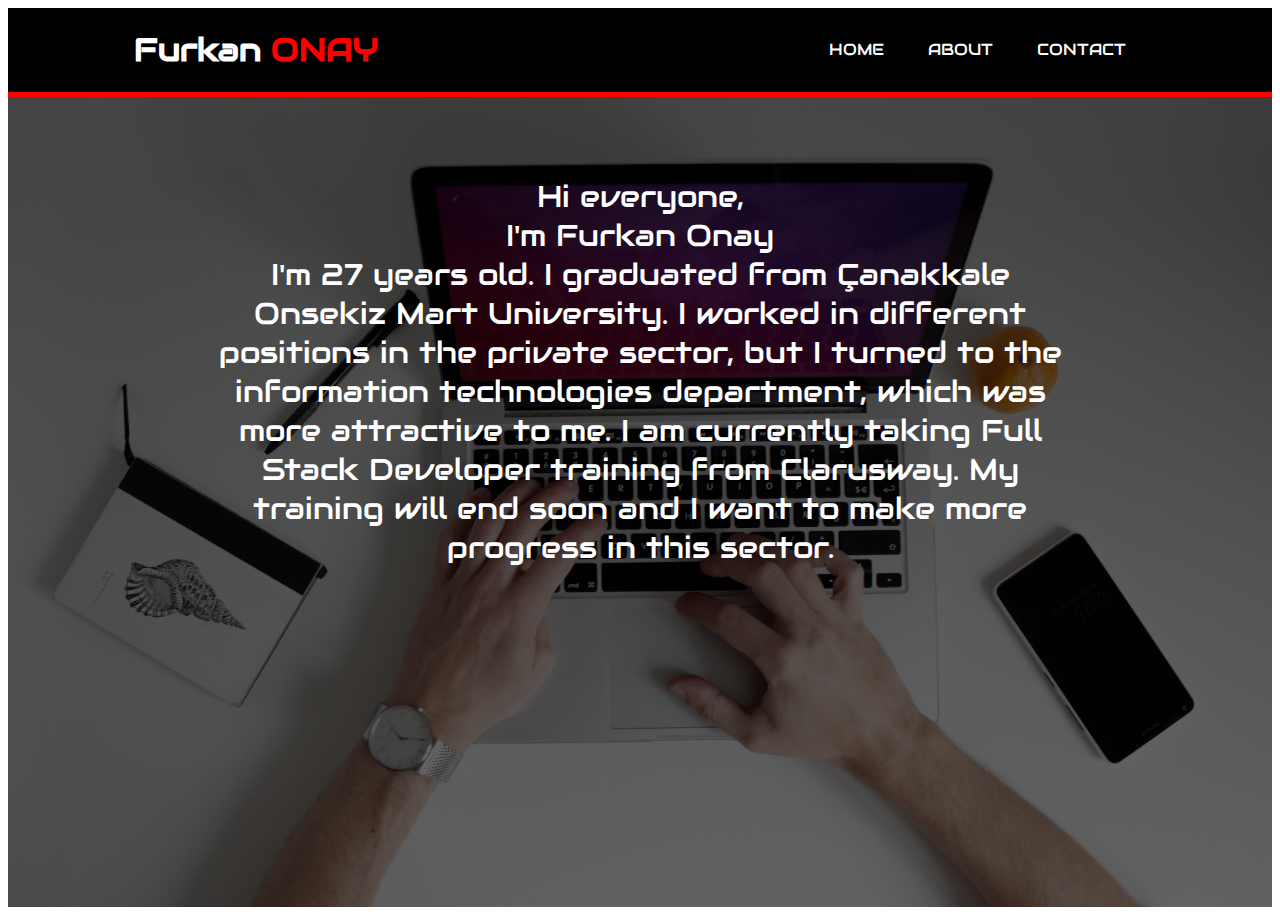
==== About-page.html @ 7b92890f "first commit" ====
<!DOCTYPE html>
<html lang="en">
<head>
    <meta charset="UTF-8">
    <meta http-equiv="X-UA-Compatible" content="IE=edge">
    <meta name="viewport" content="width=device-width, initial-scale=1.0">
    <title>Furkan ONAY Portfolio Page</title>
    <link rel="stylesheet" href="./styke.css">
    <link rel="stylesheet" href="https://fonts.googleapis.com/css?family=Audiowide">
</head>
<body>
    <div id="header">
        <div class="container">
            <div id="branding">
                <h1>Furkan<span id="spanColor"> ONAY</span> </h1>
            </div>
            <div id="nav">
                <ul>
                    <li><a href="./I'm a Full Stack Developer.html">HOME</a></li>
                    <li><a href="./About-page.html">ABOUT</a></li>
                    <li><a href="./contact.html">CONTACT</a></li>
                </ul>
            </div>
        </div>
    </div>
    <div id="main">
        <div class="container">
            <p style="align-content:center ; padding: 80px; margin: auto;">
                Hi everyone,<br>
            I'm Furkan Onay <br>
            I'm 27 years old.
            I graduated from Çanakkale Onsekiz Mart University.
            I worked in different positions in the private sector, but I turned to the information technologies department, which was more attractive to me.
            I am currently taking Full Stack Developer training from Clarusway. My training will end soon and I want to make more progress in this sector.
            </p>
        </div>
        
    </div>
</body>
</html>
---- styke.css ----
/* * {
  border: 1px solid black;
}
*/
body {
    height: 100vh;
  }
  .container {
    width: 80%;
    margin: auto;
    overflow: hidden;
  }
  
  ul {
    margin: 0;
    padding: 0;
  }
  
  #header {
    background-color: black;
    border-bottom: 5px solid red;
  }
  
  #header a {
    color: white;
    text-decoration: none;
  }
  
  #header .container {
    display: flex;
    justify-content: space-between;
    align-items: center;
  }
  
  #header li {
    display: inline;
    padding: 0 20px;
    font-family: "Audiowide", sans-serif;
  }
  #branding {
    color: white;
    font-family: "Audiowide", sans-serif;
  }
  
  #spanColor {
    color: #ff0000;
  }
  #main {
    background-image: linear-gradient(rgba(0, 0, 0, 0.7), rgba(0, 0, 0, 0.6)),
      url("./Laptop.jpg");
    background-size: cover;
    text-align: center;
    color: white;
    height: 90vh;
  }
  
  #main h1 {
    font-size: 60px;
    margin: 200px 0 10px;
    font-family: "Audiowide", sans-serif;
  }
  
  #main p {
    font-size: 30px;
    font-family: "Audiowide", sans-serif;
  }
  
  #about, #contact {
    background-color: black;
    color: white;
  }
  #about h2, #contact h2 {
    font-size: 30px;
    font-family: "Audiowide", sans-serif;
    text-align: center;
    color: red;
  }
  
  #about p, #contact p {
    font-size: 20px;
    font-family: "Arial", sans-serif;
    padding: 0 10px;
  }
  
  #linkedin a{
    text-decoration: none;
    color: white;
    border: 2px solid red;
    border-radius: 5px;
  }
  #linkedin a:hover{
    background-color:darkorange;
  }
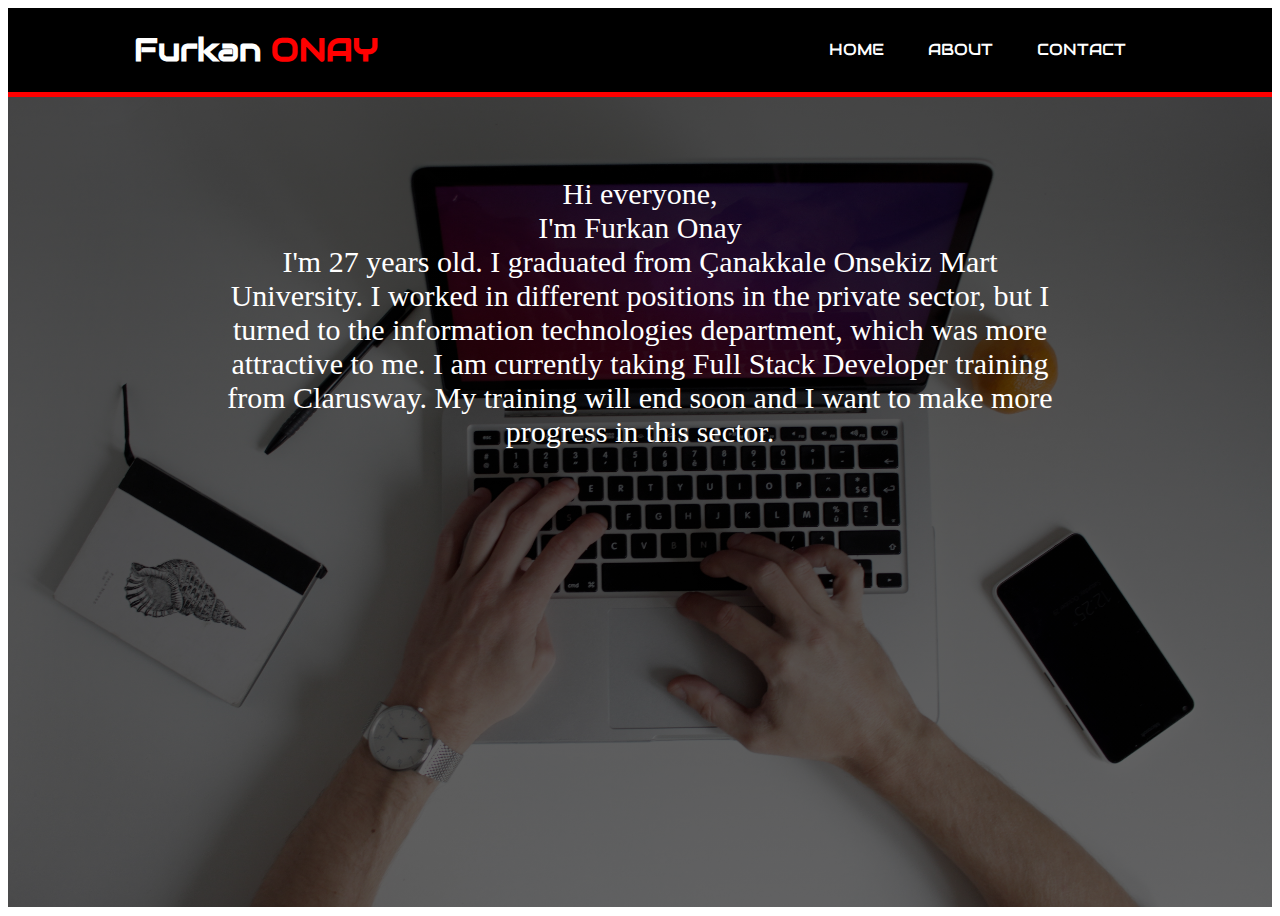
==== commit d6da265b: "new font family" ====
--- a/About-page.html
+++ b/About-page.html
@@ -16,7 +16,7 @@
             </div>
             <div id="nav">
                 <ul>
-                    <li><a href="./I'm a Full Stack Developer.html">HOME</a></li>
+                    <li><a href="./index.html">HOME</a></li>
                     <li><a href="./About-page.html">ABOUT</a></li>
                     <li><a href="./contact.html">CONTACT</a></li>
                 </ul>
@@ -25,7 +25,7 @@
     </div>
     <div id="main">
         <div class="container">
-            <p style="align-content:center ; padding: 80px; margin: auto;">
+            <p style="align-content:center ; padding: 80px; margin: auto;font-family: 'Times New Roman', Times, serif;">
                 Hi everyone,<br>
             I'm Furkan Onay <br>
             I'm 27 years old.
